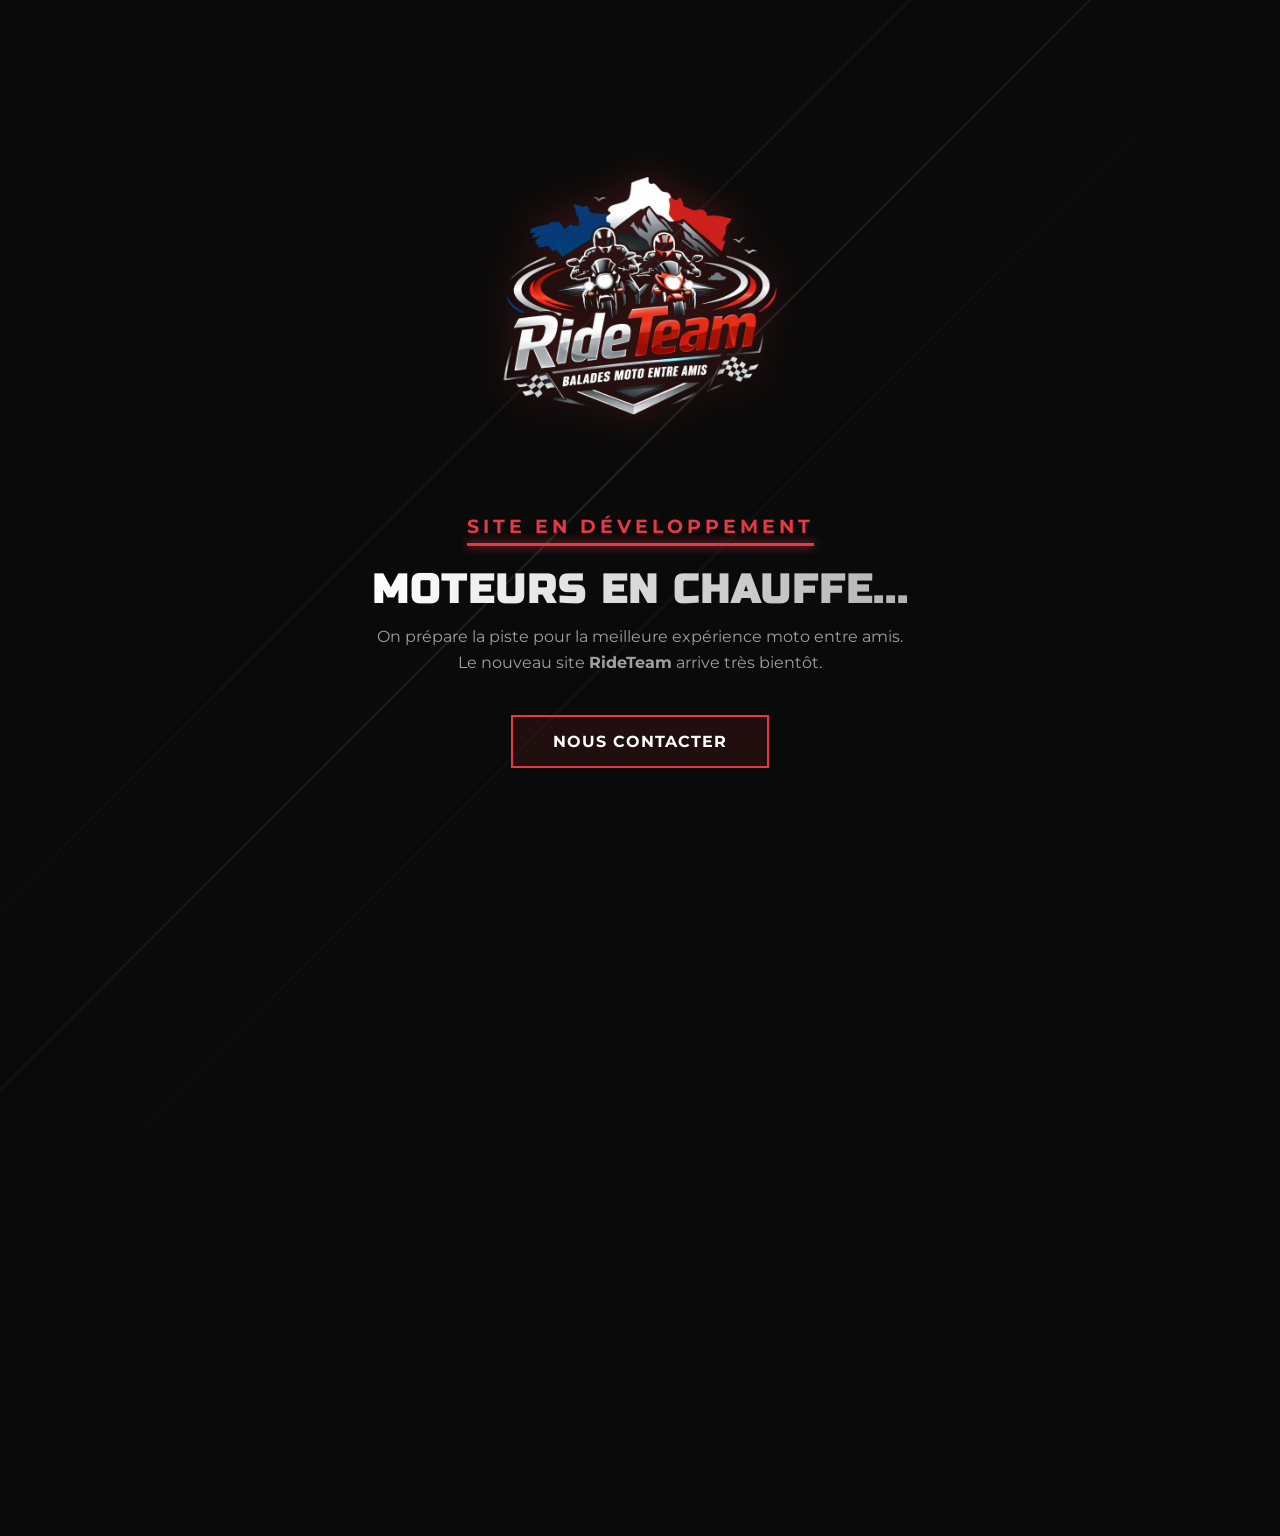
==== site-construction.html @ 2af058f7 "add site-construction.html" ====
<!DOCTYPE html>
<html lang="fr">
<head>
    <meta charset="UTF-8">
    <meta name="viewport" content="width=device-width, initial-scale=1.0">
    <title>RideTeam - Coming Soon</title>
    <link href="https://fonts.googleapis.com/css2?family=Russo+One&family=Montserrat:wght@400;700&display=swap" rel="stylesheet">
    <style>
        /* --- RESET & BASE --- */
        * {
            margin: 0;
            padding: 0;
            box-sizing: border-box;
        }

        body {
            background-color: #0a0a0a;
            color: #ffffff;
            font-family: 'Montserrat', sans-serif;
            height: 100vh;
            overflow: hidden;
            display: flex;
            flex-direction: column;
            align-items: center;
            justify-content: center;
            position: relative;
        }

        /* --- FOND ANIMÉ (EFFET VITESSE) --- */
        .speed-lines {
            position: absolute;
            top: 0;
            left: 0;
            width: 100%;
            height: 100%;
            background: 
                linear-gradient(rgba(10, 10, 10, 0.9), rgba(10, 10, 10, 0.9)),
                url('https://www.transparenttextures.com/patterns/carbon-fibre.png'); 
            z-index: -1;
        }

        .road-line {
            position: absolute;
            top: 50%;
            left: 50%;
            transform: translate(-50%, -50%) rotate(-45deg);
            width: 200%;
            height: 2px;
            background: linear-gradient(90deg, transparent, rgba(255, 255, 255, 0.1), transparent);
            animation: speed 2s infinite linear;
        }

        .road-line:nth-child(2) { top: 30%; animation-delay: 0.5s; opacity: 0.5; }
        .road-line:nth-child(3) { top: 70%; animation-delay: 1s; opacity: 0.3; }

        @keyframes speed {
            0% { transform: translate(-50%, -50%) rotate(-45deg) translateX(-100%); }
            100% { transform: translate(-50%, -50%) rotate(-45deg) translateX(100%); }
        }

        /* --- CONTENEUR PRINCIPAL --- */
        .container {
            text-align: center;
            z-index: 10;
            padding: 20px;
            max-width: 600px;
        }

        /* --- LE LOGO --- */
        .logo-wrapper {
            margin-bottom: 2rem;
            animation: float 6s ease-in-out infinite;
            filter: drop-shadow(0 0 20px rgba(228, 58, 54, 0.3));
        }

        .logo-wrapper img {
            max-width: 350px;
            width: 100%;
            height: auto;
        }

        /* --- TYPOGRAPHIE --- */
        h1 {
            font-family: 'Russo One', sans-serif;
            font-size: 2.5rem;
            text-transform: uppercase;
            letter-spacing: 2px;
            margin-bottom: 10px;
            background: linear-gradient(90deg, #fff, #b3b3b3);
            -webkit-background-clip: text;
            -webkit-text-fill-color: transparent;
        }

        .status {
            color: #E63946; /* Rouge du logo */
            font-weight: 700;
            font-size: 1.2rem;
            text-transform: uppercase;
            letter-spacing: 4px;
            margin-bottom: 20px;
            position: relative;
            display: inline-block;
        }

        .status::after {
            content: '';
            display: block;
            width: 100%;
            height: 3px;
            background: #E63946;
            margin-top: 5px;
            box-shadow: 0 0 10px #E63946;
            animation: loading 2s infinite ease-in-out;
        }

        p.subtitle {
            color: #a0a0a0;
            margin-bottom: 40px;
            line-height: 1.6;
        }

        /* --- BOUTON CTA --- */
        .btn {
            text-decoration: none;
            color: white;
            padding: 15px 40px;
            border: 2px solid #E63946;
            font-weight: bold;
            text-transform: uppercase;
            transition: 0.3s;
            background: rgba(230, 57, 70, 0.1);
            letter-spacing: 1px;
            position: relative;
            overflow: hidden;
            display: inline-block;
        }

        .btn:hover {
            background: #E63946;
            box-shadow: 0 0 20px rgba(230, 57, 70, 0.6);
            transform: translateY(-3px);
        }

        /* --- ANIMATIONS --- */
        @keyframes float {
            0% { transform: translateY(0px); }
            50% { transform: translateY(-15px); }
            100% { transform: translateY(0px); }
        }

        @keyframes loading {
            0% { width: 0%; margin-left: 0; }
            50% { width: 100%; margin-left: 0; }
            100% { width: 0%; margin-left: 100%; }
        }

        /* --- RESPONSIVE --- */
        @media (max-width: 768px) {
            h1 { font-size: 1.8rem; }
            .logo-wrapper img { max-width: 250px; }
        }
    </style>
</head>
<body>

    <div class="speed-lines">
        <div class="road-line"></div>
        <div class="road-line"></div>
        <div class="road-line"></div>
    </div>

    <div class="container">
        <div class="logo-wrapper">
            <img src="./assets/img/favicon.png" alt="RideTeam Logo">
        </div>

        <div class="status">Site en développement</div>
        <h1>Moteurs en chauffe...</h1>
        
        <p class="subtitle">
            On prépare la piste pour la meilleure expérience moto entre amis.<br>
            Le nouveau site <strong>RideTeam</strong> arrive très bientôt.
        </p>

        <a href="mailto:contact@rideteam.fr" class="btn">Nous Contacter</a>
    </div>

</body>
</html>
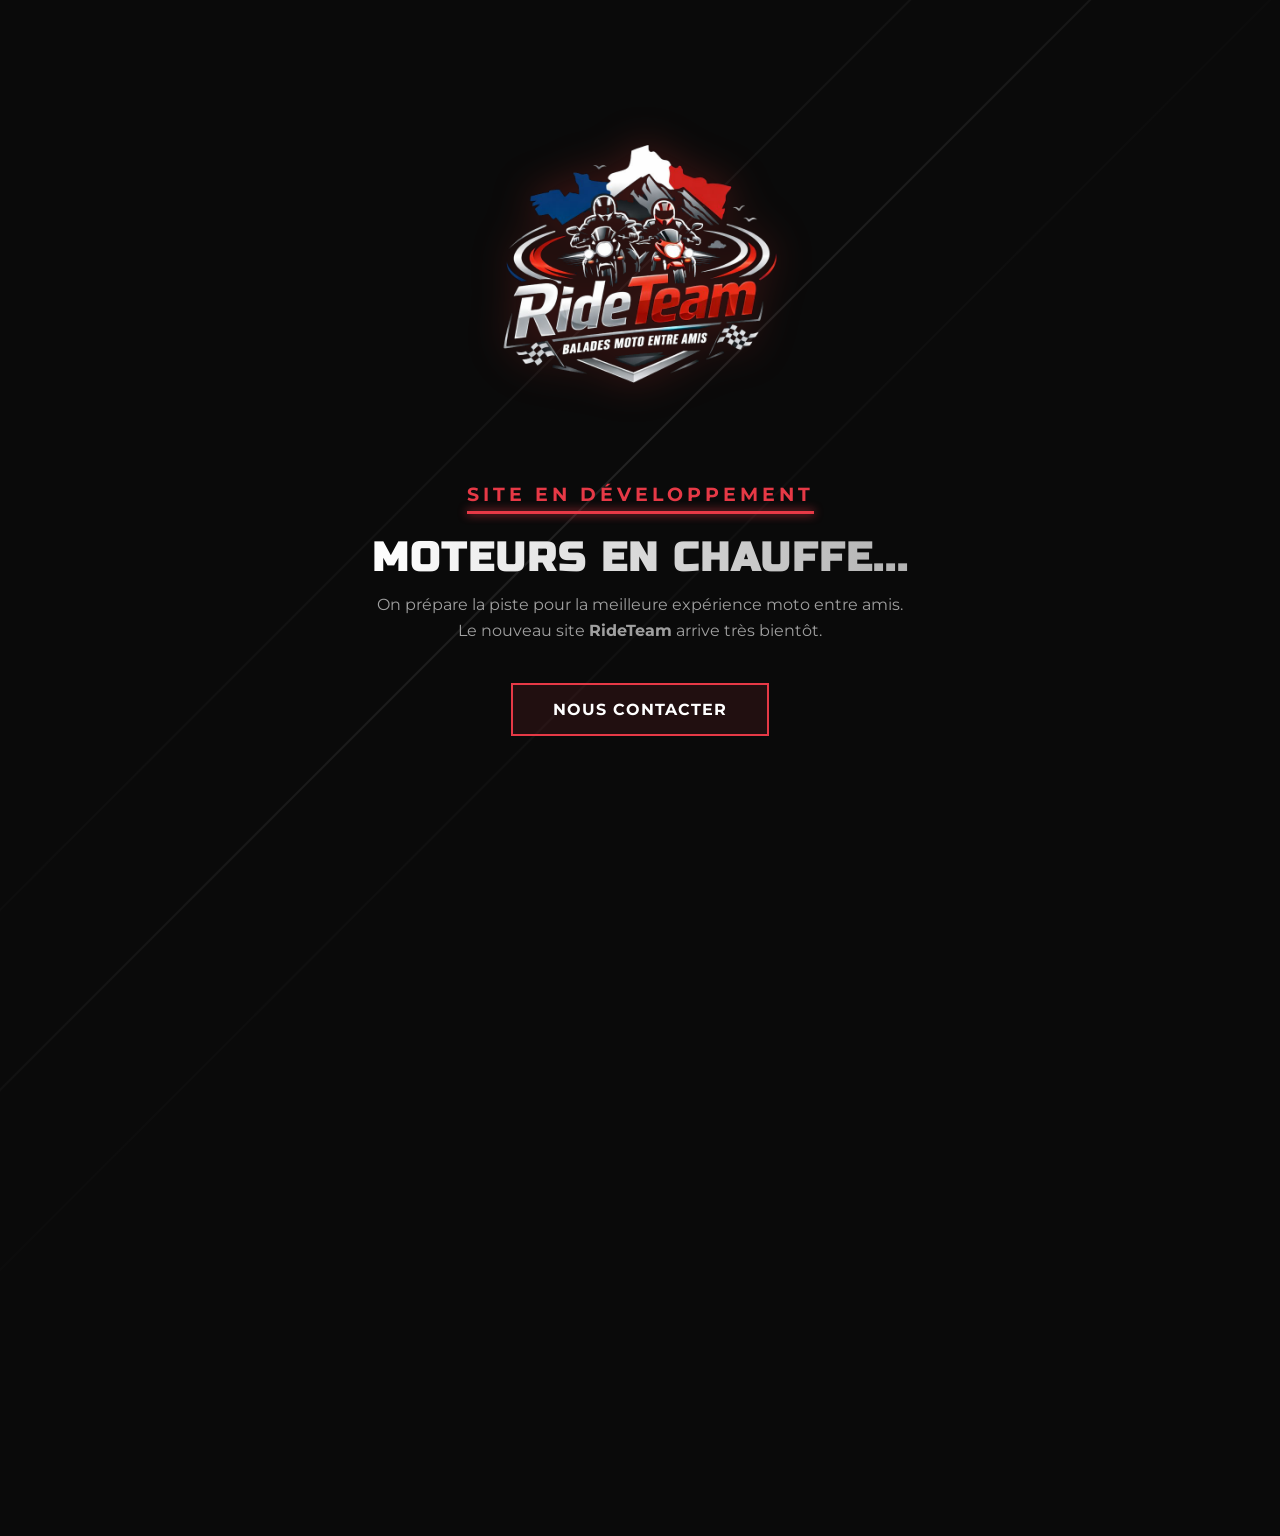
==== commit 169f5115: "finish mobile format" ====
--- a/site-construction.html
+++ b/site-construction.html
@@ -68,6 +68,7 @@
 
         /* --- LE LOGO --- */
         .logo-wrapper {
+            margin-top: -4rem;
             margin-bottom: 2rem;
             animation: float 6s ease-in-out infinite;
             filter: drop-shadow(0 0 20px rgba(228, 58, 54, 0.3));
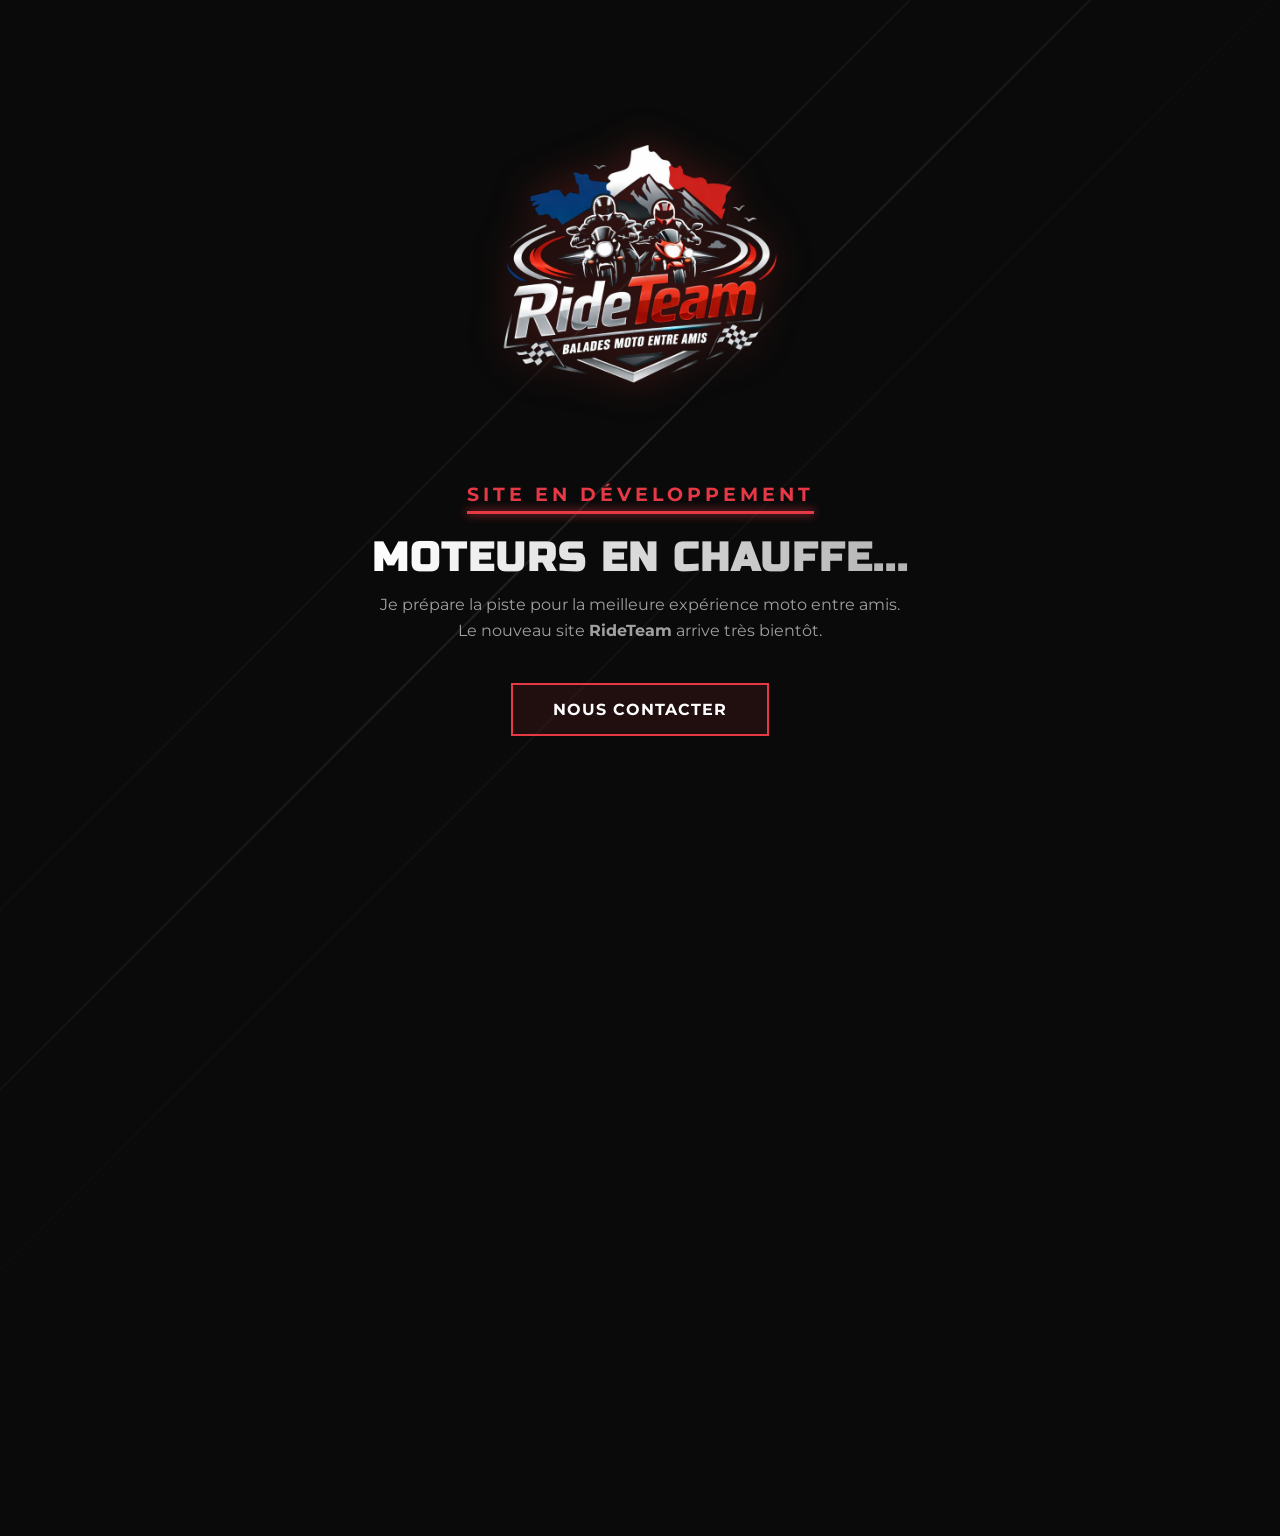
==== commit 8d6b8c2b: "add favicon in all files and remove one img" ====
--- a/site-construction.html
+++ b/site-construction.html
@@ -1,190 +1,232 @@
-<!DOCTYPE html>
+<!doctype html>
 <html lang="fr">
-<head>
-    <meta charset="UTF-8">
-    <meta name="viewport" content="width=device-width, initial-scale=1.0">
+  <head>
+    <meta charset="UTF-8" />
+    <meta name="viewport" content="width=device-width, initial-scale=1.0" />
     <title>RideTeam - Coming Soon</title>
-    <link href="https://fonts.googleapis.com/css2?family=Russo+One&family=Montserrat:wght@400;700&display=swap" rel="stylesheet">
+    <link
+      href="https://fonts.googleapis.com/css2?family=Russo+One&family=Montserrat:wght@400;700&display=swap"
+      rel="stylesheet"
+    />
+    <link
+      rel="icon"
+      type="image/x-icon"
+      href="./assets/img/pdp-portfolio.png"
+    />
     <style>
-        /* --- RESET & BASE --- */
-        * {
-            margin: 0;
-            padding: 0;
-            box-sizing: border-box;
-        }
-
-        body {
-            background-color: #0a0a0a;
-            color: #ffffff;
-            font-family: 'Montserrat', sans-serif;
-            height: 100vh;
-            overflow: hidden;
-            display: flex;
-            flex-direction: column;
-            align-items: center;
-            justify-content: center;
-            position: relative;
-        }
-
-        /* --- FOND ANIMÉ (EFFET VITESSE) --- */
-        .speed-lines {
-            position: absolute;
-            top: 0;
-            left: 0;
-            width: 100%;
-            height: 100%;
-            background: 
-                linear-gradient(rgba(10, 10, 10, 0.9), rgba(10, 10, 10, 0.9)),
-                url('https://www.transparenttextures.com/patterns/carbon-fibre.png'); 
-            z-index: -1;
-        }
-
-        .road-line {
-            position: absolute;
-            top: 50%;
-            left: 50%;
-            transform: translate(-50%, -50%) rotate(-45deg);
-            width: 200%;
-            height: 2px;
-            background: linear-gradient(90deg, transparent, rgba(255, 255, 255, 0.1), transparent);
-            animation: speed 2s infinite linear;
-        }
-
-        .road-line:nth-child(2) { top: 30%; animation-delay: 0.5s; opacity: 0.5; }
-        .road-line:nth-child(3) { top: 70%; animation-delay: 1s; opacity: 0.3; }
-
-        @keyframes speed {
-            0% { transform: translate(-50%, -50%) rotate(-45deg) translateX(-100%); }
-            100% { transform: translate(-50%, -50%) rotate(-45deg) translateX(100%); }
-        }
-
-        /* --- CONTENEUR PRINCIPAL --- */
-        .container {
-            text-align: center;
-            z-index: 10;
-            padding: 20px;
-            max-width: 600px;
-        }
-
-        /* --- LE LOGO --- */
-        .logo-wrapper {
-            margin-top: -4rem;
-            margin-bottom: 2rem;
-            animation: float 6s ease-in-out infinite;
-            filter: drop-shadow(0 0 20px rgba(228, 58, 54, 0.3));
-        }
-
+      /* --- RESET & BASE --- */
+      * {
+        margin: 0;
+        padding: 0;
+        box-sizing: border-box;
+      }
+
+      body {
+        background-color: #0a0a0a;
+        color: #ffffff;
+        font-family: "Montserrat", sans-serif;
+        height: 100vh;
+        overflow: hidden;
+        display: flex;
+        flex-direction: column;
+        align-items: center;
+        justify-content: center;
+        position: relative;
+      }
+
+      /* --- FOND ANIMÉ (EFFET VITESSE) --- */
+      .speed-lines {
+        position: absolute;
+        top: 0;
+        left: 0;
+        width: 100%;
+        height: 100%;
+        background:
+          linear-gradient(rgba(10, 10, 10, 0.9), rgba(10, 10, 10, 0.9)),
+          url("https://www.transparenttextures.com/patterns/carbon-fibre.png");
+        z-index: -1;
+      }
+
+      .road-line {
+        position: absolute;
+        top: 50%;
+        left: 50%;
+        transform: translate(-50%, -50%) rotate(-45deg);
+        width: 200%;
+        height: 2px;
+        background: linear-gradient(
+          90deg,
+          transparent,
+          rgba(255, 255, 255, 0.1),
+          transparent
+        );
+        animation: speed 2s infinite linear;
+      }
+
+      .road-line:nth-child(2) {
+        top: 30%;
+        animation-delay: 0.5s;
+        opacity: 0.5;
+      }
+      .road-line:nth-child(3) {
+        top: 70%;
+        animation-delay: 1s;
+        opacity: 0.3;
+      }
+
+      @keyframes speed {
+        0% {
+          transform: translate(-50%, -50%) rotate(-45deg) translateX(-100%);
+        }
+        100% {
+          transform: translate(-50%, -50%) rotate(-45deg) translateX(100%);
+        }
+      }
+
+      /* --- CONTENEUR PRINCIPAL --- */
+      .container {
+        text-align: center;
+        z-index: 10;
+        padding: 20px;
+        max-width: 600px;
+      }
+
+      /* --- LE LOGO --- */
+      .logo-wrapper {
+        margin-top: -4rem;
+        margin-bottom: 2rem;
+        animation: float 6s ease-in-out infinite;
+        filter: drop-shadow(0 0 20px rgba(228, 58, 54, 0.3));
+      }
+
+      .logo-wrapper img {
+        max-width: 350px;
+        width: 100%;
+        height: auto;
+      }
+
+      /* --- TYPOGRAPHIE --- */
+      h1 {
+        font-family: "Russo One", sans-serif;
+        font-size: 2.5rem;
+        text-transform: uppercase;
+        letter-spacing: 2px;
+        margin-bottom: 10px;
+        background: linear-gradient(90deg, #fff, #b3b3b3);
+        -webkit-background-clip: text;
+        -webkit-text-fill-color: transparent;
+      }
+
+      .status {
+        color: #e63946; /* Rouge du logo */
+        font-weight: 700;
+        font-size: 1.2rem;
+        text-transform: uppercase;
+        letter-spacing: 4px;
+        margin-bottom: 20px;
+        position: relative;
+        display: inline-block;
+      }
+
+      .status::after {
+        content: "";
+        display: block;
+        width: 100%;
+        height: 3px;
+        background: #e63946;
+        margin-top: 5px;
+        box-shadow: 0 0 10px #e63946;
+        animation: loading 2s infinite ease-in-out;
+      }
+
+      p.subtitle {
+        color: #a0a0a0;
+        margin-bottom: 40px;
+        line-height: 1.6;
+      }
+
+      /* --- BOUTON CTA --- */
+      .btn {
+        text-decoration: none;
+        color: white;
+        padding: 15px 40px;
+        border: 2px solid #e63946;
+        font-weight: bold;
+        text-transform: uppercase;
+        transition: 0.3s;
+        background: rgba(230, 57, 70, 0.1);
+        letter-spacing: 1px;
+        position: relative;
+        overflow: hidden;
+        display: inline-block;
+      }
+
+      .btn:hover {
+        background: #e63946;
+        box-shadow: 0 0 20px rgba(230, 57, 70, 0.6);
+        transform: translateY(-3px);
+      }
+
+      /* --- ANIMATIONS --- */
+      @keyframes float {
+        0% {
+          transform: translateY(0px);
+        }
+        50% {
+          transform: translateY(-15px);
+        }
+        100% {
+          transform: translateY(0px);
+        }
+      }
+
+      @keyframes loading {
+        0% {
+          width: 0%;
+          margin-left: 0;
+        }
+        50% {
+          width: 100%;
+          margin-left: 0;
+        }
+        100% {
+          width: 0%;
+          margin-left: 100%;
+        }
+      }
+
+      /* --- RESPONSIVE --- */
+      @media (max-width: 768px) {
+        h1 {
+          font-size: 1.8rem;
+        }
         .logo-wrapper img {
-            max-width: 350px;
-            width: 100%;
-            height: auto;
-        }
-
-        /* --- TYPOGRAPHIE --- */
-        h1 {
-            font-family: 'Russo One', sans-serif;
-            font-size: 2.5rem;
-            text-transform: uppercase;
-            letter-spacing: 2px;
-            margin-bottom: 10px;
-            background: linear-gradient(90deg, #fff, #b3b3b3);
-            -webkit-background-clip: text;
-            -webkit-text-fill-color: transparent;
-        }
-
-        .status {
-            color: #E63946; /* Rouge du logo */
-            font-weight: 700;
-            font-size: 1.2rem;
-            text-transform: uppercase;
-            letter-spacing: 4px;
-            margin-bottom: 20px;
-            position: relative;
-            display: inline-block;
-        }
-
-        .status::after {
-            content: '';
-            display: block;
-            width: 100%;
-            height: 3px;
-            background: #E63946;
-            margin-top: 5px;
-            box-shadow: 0 0 10px #E63946;
-            animation: loading 2s infinite ease-in-out;
-        }
-
-        p.subtitle {
-            color: #a0a0a0;
-            margin-bottom: 40px;
-            line-height: 1.6;
-        }
-
-        /* --- BOUTON CTA --- */
-        .btn {
-            text-decoration: none;
-            color: white;
-            padding: 15px 40px;
-            border: 2px solid #E63946;
-            font-weight: bold;
-            text-transform: uppercase;
-            transition: 0.3s;
-            background: rgba(230, 57, 70, 0.1);
-            letter-spacing: 1px;
-            position: relative;
-            overflow: hidden;
-            display: inline-block;
-        }
-
-        .btn:hover {
-            background: #E63946;
-            box-shadow: 0 0 20px rgba(230, 57, 70, 0.6);
-            transform: translateY(-3px);
-        }
-
-        /* --- ANIMATIONS --- */
-        @keyframes float {
-            0% { transform: translateY(0px); }
-            50% { transform: translateY(-15px); }
-            100% { transform: translateY(0px); }
-        }
-
-        @keyframes loading {
-            0% { width: 0%; margin-left: 0; }
-            50% { width: 100%; margin-left: 0; }
-            100% { width: 0%; margin-left: 100%; }
-        }
-
-        /* --- RESPONSIVE --- */
-        @media (max-width: 768px) {
-            h1 { font-size: 1.8rem; }
-            .logo-wrapper img { max-width: 250px; }
-        }
+          max-width: 250px;
+        }
+      }
     </style>
-</head>
-<body>
-
+  </head>
+  <body>
     <div class="speed-lines">
-        <div class="road-line"></div>
-        <div class="road-line"></div>
-        <div class="road-line"></div>
+      <div class="road-line"></div>
+      <div class="road-line"></div>
+      <div class="road-line"></div>
     </div>
 
     <div class="container">
-        <div class="logo-wrapper">
-            <img src="./assets/img/favicon.png" alt="RideTeam Logo">
-        </div>
-
-        <div class="status">Site en développement</div>
-        <h1>Moteurs en chauffe...</h1>
-        
-        <p class="subtitle">
-            On prépare la piste pour la meilleure expérience moto entre amis.<br>
-            Le nouveau site <strong>RideTeam</strong> arrive très bientôt.
-        </p>
-
-        <a href="mailto:contact@rideteam.fr" class="btn">Nous Contacter</a>
+      <div class="logo-wrapper">
+        <img src="./assets/img/favicon.png" alt="RideTeam Logo" />
+      </div>
+
+      <div class="status">Site en développement</div>
+      <h1>Moteurs en chauffe...</h1>
+
+      <p class="subtitle">
+        Je prépare la piste pour la meilleure expérience moto entre amis.<br />
+        Le nouveau site <strong>RideTeam</strong> arrive très bientôt.
+      </p>
+
+      <a href="mailto:contact@rideteam.fr" class="btn">Nous Contacter</a>
     </div>
-
-</body>
-</html>+  </body>
+</html>
